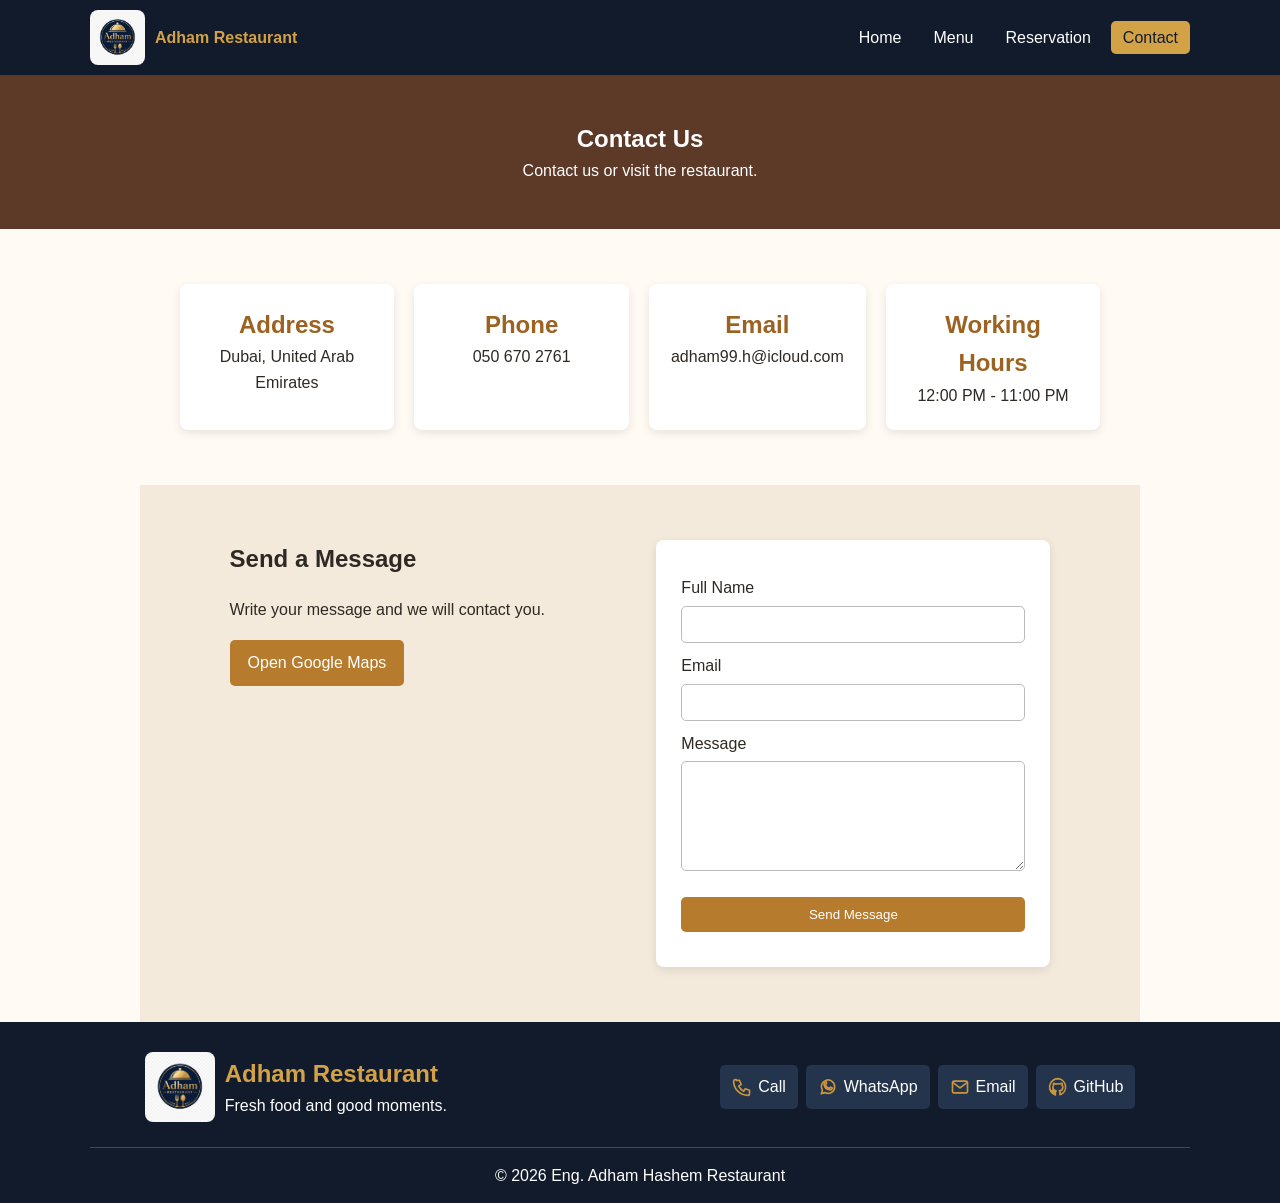
==== contact.html @ 0478b09f "Add files via upload" ====
<!DOCTYPE html>
<html lang="en">
<head>
    <meta charset="UTF-8">
    <meta name="viewport" content="width=device-width, initial-scale=1.0">
    <title>Adham Restaurant | Contact</title>
    <link rel="stylesheet" href="style.css">
</head>
<body>

<header>
    <nav class="navbar">
        <a class="brand" href="index.html">
            <img src="Restaurant Img/site-logo.png" alt="Adham Restaurant logo">
            <span>Adham Restaurant</span>
        </a>

        <ul class="nav-links">
            <li><a href="index.html">Home</a></li>
            <li><a href="menu.html">Menu</a></li>
            <li><a href="reservation.html">Reservation</a></li>
            <li><a class="active" href="contact.html">Contact</a></li>
        </ul>
    </nav>
</header>

<main>
    <section class="page-title">
        <h1>Contact Us</h1>
        <p>Contact us or visit the restaurant.</p>
    </section>

    <section class="section grid four">
        <article class="card contact-box">
            <h2>Address</h2>
            <p>Dubai, United Arab Emirates</p>
        </article>

        <article class="card contact-box">
            <h2>Phone</h2>
            <p>050 670 2761</p>
        </article>

        <article class="card contact-box">
            <h2>Email</h2>
            <p>adham99.h@icloud.com</p>
        </article>

        <article class="card contact-box">
            <h2>Working Hours</h2>
            <p>12:00 PM - 11:00 PM</p>
        </article>
    </section>

    <section class="section form-section light-section">
        <div class="form-text">
            <h2>Send a Message</h2>
            <p>Write your message and we will contact you.</p>
            <a class="button" href="https://maps.google.com" target="_blank">Open Google Maps</a>
        </div>

        <form>
            <label for="contactName">Full Name</label>
            <input id="contactName" type="text" required>

            <label for="contactEmail">Email</label>
            <input id="contactEmail" type="email" required>

            <label for="contactMessage">Message</label>
            <textarea id="contactMessage" required></textarea>

            <button class="submit-button" type="submit">Send Message</button>
            <p class="message"></p>
        </form>
    </section>
</main>

<footer>
    <div class="footer-top">
        <div class="footer-brand">
            <img src="Restaurant Img/site-logo.png" alt="Adham Restaurant logo">
            <div>
                <h2>Adham Restaurant</h2>
                <p>Fresh food and good moments.</p>
            </div>
        </div>

        <div class="footer-buttons">
            <a href="tel:0506702761"><img src="Restaurant Img/phone-icon.svg" alt="Phone">Call</a>
            <a href="https://wa.me/971506702761" target="_blank"><img src="Restaurant Img/whatsapp-icon.svg" alt="WhatsApp">WhatsApp</a>
            <a href="mailto:adham99.h@icloud.com"><img src="Restaurant Img/email-icon.svg" alt="Email">Email</a>
            <a href="https://github.com/adhammr223-cyber" target="_blank"><img src="Restaurant Img/github-icon.svg" alt="GitHub">GitHub</a>
        </div>
    </div>

    <p class="copyright">© 2026 Eng. Adham Hashem Restaurant</p>
</footer>

<script src="main.js"></script>
</body>
</html>
---- style.css ----
/* General */
* {
    margin: 0;
    padding: 0;
    box-sizing: border-box;
}
body {
    font-family: Arial, sans-serif;
    background: #fffaf3;
    color: #2f2924;
    line-height: 1.6;
}
img {
    width: 100%;
    display: block;
}
a {
    text-decoration: none;
}

/* Header */
header,
footer {
    background: #111b2b;
    color: white;
}
.navbar,
.footer-top {
    width: 90%;
    max-width: 1100px;
    margin: auto;
    display: flex;
    align-items: center;
    justify-content: space-between;
}
.navbar {
    min-height: 75px;
}
.brand,
.footer-brand {
    display: flex;
    align-items: center;
    gap: 10px;
}
.brand {
    color: #d4a246;
    font-weight: bold;
}
.brand img {
    width: 55px;
    height: 55px;
    border-radius: 8px;
}
.nav-links {
    list-style: none;
    display: flex;
    gap: 8px;
}
.nav-links a {
    color: white;
    padding: 8px 12px;
    border-radius: 5px;
    transition: 0.3s;
}
.nav-links a:hover,
.nav-links a.active {
    background: #d4a246;
    color: #111b2b;
}

/* Sections */
.section {
    padding: 55px 7%;
}
.light-section {
    background: #f3eadc;
}
.dark-section {
    background: #111b2b;
}
.section-title,
.page-title {
    text-align: center;
}
.section-title {
    margin-bottom: 30px;
}
.dark-section .section-title {
    color: #d4a246;
}
.page-title {
    background: #5d3928;
    color: white;
    padding: 45px 20px;
}
.small-text,
.text-link {
    color: #b77b2d;
    font-weight: bold;
}
.button,
.submit-button {
    display: inline-block;
    background: #b77b2d;
    color: white;
    padding: 10px 18px;
    border: none;
    border-radius: 5px;
    cursor: pointer;
    transition: 0.3s;
}
.button:hover,
.submit-button:hover {
    background: #111b2b;
}

/* Home */
.hero,
.about,
.form-section {
    display: flex;
    align-items: center;
    gap: 35px;
}
.hero {
    min-height: 520px;
    gap: 0;
}
.hero-text,
.hero > img,
.about img,
.about div,
.form-text,
form {
    width: 50%;
}
.hero-text {
    padding: 50px 7%;
}
.hero h1 {
    font-size: 45px;
    margin: 10px 0 15px;
}
.hero-text > p:not(.small-text),
.about h2,
.about p,
.form-text h2,
.form-text p {
    margin-bottom: 18px;
}
.hero > img {
    height: 520px;
    object-fit: cover;
}
.about img {
    height: 340px;
    object-fit: cover;
    border-radius: 10px;
}

/* Grids and Cards */
.grid {
    max-width: 1100px;
    margin: auto;
    display: grid;
    gap: 20px;
}
.two {
    grid-template-columns: repeat(2, 1fr);
}
.three {
    grid-template-columns: repeat(3, 1fr);
}
.four {
    grid-template-columns: repeat(4, 1fr);
}
.card,
form {
    background: white;
    border-radius: 8px;
    box-shadow: 0 3px 10px #00000018;
}
.info-box,
.contact-box {
    padding: 22px;
    text-align: center;
}
.image-card {
    overflow: hidden;
}
.image-card > img {
    height: 220px;
    object-fit: cover;
    transition: 0.3s;
}
.image-card:hover > img {
    transform: scale(1.04);
}
.card-text {
    padding: 17px;
}
.card-text h2,
.card-text h3,
.contact-box h2 {
    color: #9b6221;
}
.card-text strong {
    color: #5d3928;
}

/* Forms */
.form-section {
    max-width: 1000px;
    margin: auto;
    align-items: flex-start;
}
form {
    padding: 25px;
}
label {
    display: block;
    margin-top: 10px;
}
input,
select,
textarea {
    width: 100%;
    padding: 10px;
    margin-top: 5px;
    border: 1px solid #bbb;
    border-radius: 5px;
}
textarea {
    height: 110px;
    resize: vertical;
}
.submit-button {
    width: 100%;
    margin-top: 18px;
}
.message {
    color: green;
    text-align: center;
    margin-top: 10px;
}

/* Footer */
footer {
    padding: 30px 7% 15px;
}
.footer-brand img {
    width: 70px;
    height: 70px;
    border-radius: 8px;
}
.footer-brand h2 {
    color: #d4a246;
}
.footer-buttons {
    display: flex;
    flex-wrap: wrap;
    gap: 8px;
}
.footer-buttons a {
    display: flex;
    align-items: center;
    gap: 6px;
    background: #25344d;
    color: white;
    padding: 9px 12px;
    border-radius: 5px;
    transition: 0.3s;
}
.footer-buttons a:hover {
    background: #b77b2d;
}
.footer-buttons img {
    width: 20px;
    height: 20px;
}
.copyright {
    text-align: center;
    border-top: 1px solid #ffffff33;
    margin-top: 25px;
    padding-top: 15px;
}

/* Mobile */
@media (max-width: 768px) {
    .navbar,
    .footer-top,
    .hero,
    .about,
    .form-section {
        flex-direction: column;
    }
    .navbar,
    .footer-top {
        padding: 12px 0;
    }
    .nav-links {
        flex-wrap: wrap;
        justify-content: center;
    }
    .hero-text,
    .hero > img,
    .about img,
    .about div,
    .form-text,
    form {
        width: 100%;
    }
    .hero > img {
        height: 350px;
    }
    .two,
    .three,
    .four {
        grid-template-columns: 1fr;
    }
}
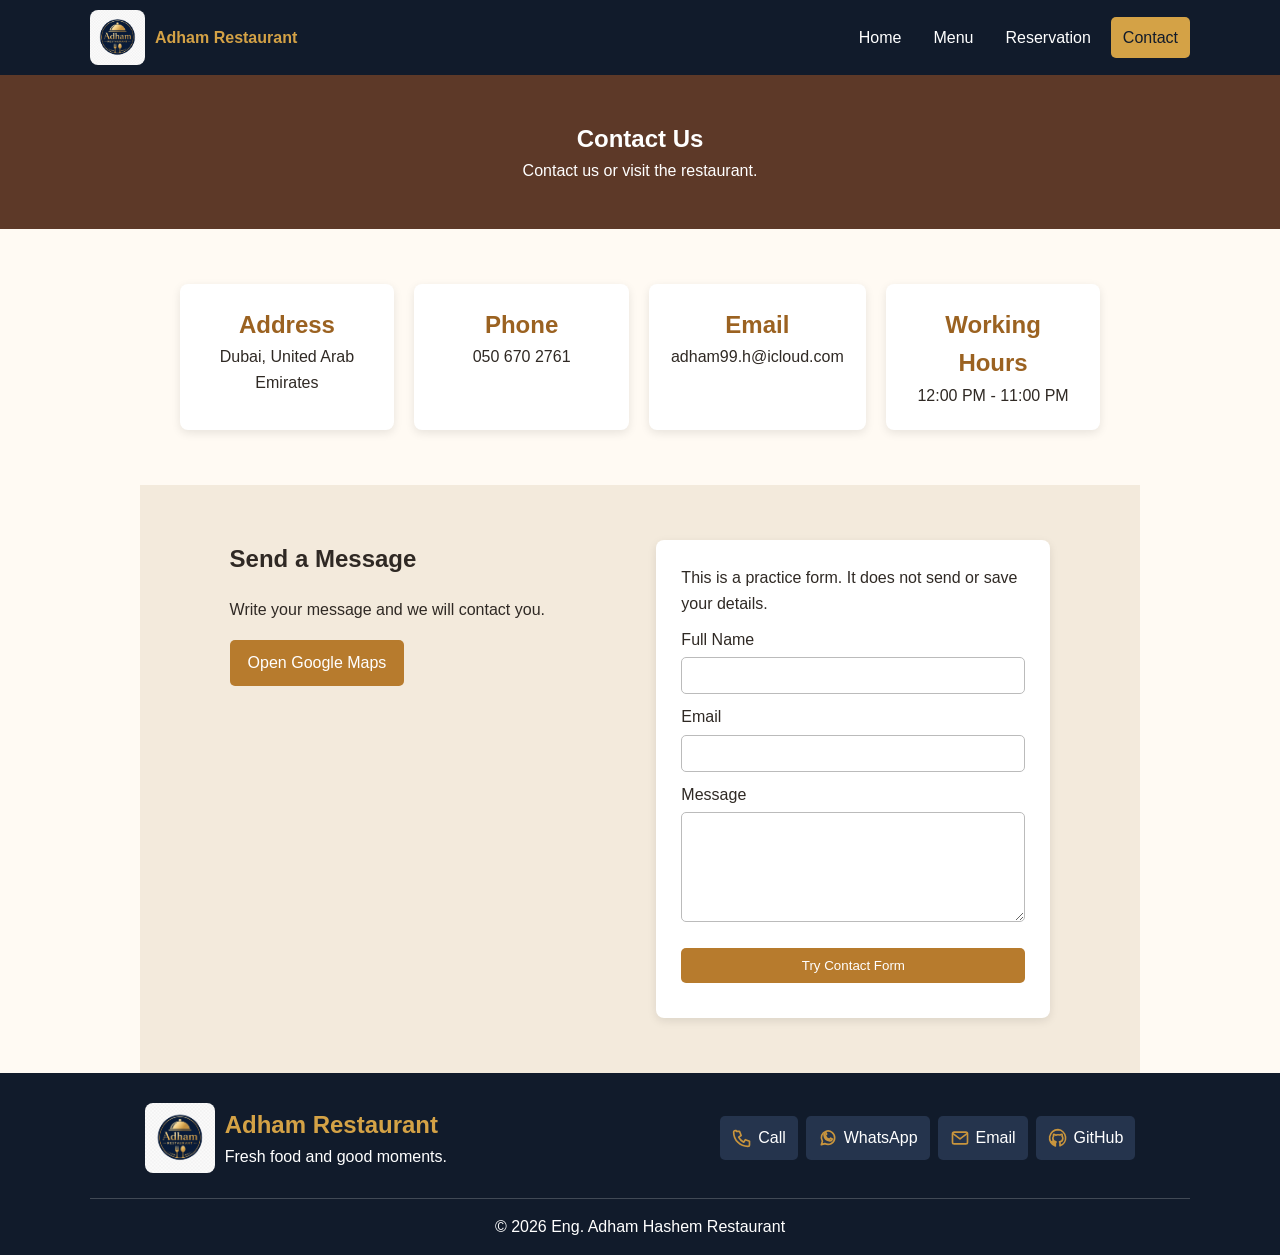
==== commit 005df2b1: "Improve existing project and document its setup without new dependencies" ====
--- a/contact.html
+++ b/contact.html
@@ -56,10 +56,11 @@
         <div class="form-text">
             <h2>Send a Message</h2>
             <p>Write your message and we will contact you.</p>
-            <a class="button" href="https://maps.google.com" target="_blank">Open Google Maps</a>
+            <a class="button" href="https://maps.google.com" target="_blank" rel="noopener noreferrer">Open Google Maps</a>
         </div>
 
         <form>
+            <p>This is a practice form. It does not send or save your details.</p>
             <label for="contactName">Full Name</label>
             <input id="contactName" type="text" required>
 
@@ -69,8 +70,8 @@
             <label for="contactMessage">Message</label>
             <textarea id="contactMessage" required></textarea>
 
-            <button class="submit-button" type="submit">Send Message</button>
-            <p class="message"></p>
+            <button class="submit-button" type="submit">Try Contact Form</button>
+            <p class="message" role="status" aria-live="polite"></p>
         </form>
     </section>
 </main>
@@ -87,9 +88,9 @@
 
         <div class="footer-buttons">
             <a href="tel:0506702761"><img src="Restaurant Img/phone-icon.svg" alt="Phone">Call</a>
-            <a href="https://wa.me/971506702761" target="_blank"><img src="Restaurant Img/whatsapp-icon.svg" alt="WhatsApp">WhatsApp</a>
+            <a href="https://wa.me/971506702761" target="_blank" rel="noopener noreferrer"><img src="Restaurant Img/whatsapp-icon.svg" alt="WhatsApp">WhatsApp</a>
             <a href="mailto:adham99.h@icloud.com"><img src="Restaurant Img/email-icon.svg" alt="Email">Email</a>
-            <a href="https://github.com/adhammr223-cyber" target="_blank"><img src="Restaurant Img/github-icon.svg" alt="GitHub">GitHub</a>
+            <a href="https://github.com/adhammr223-cyber" target="_blank" rel="noopener noreferrer"><img src="Restaurant Img/github-icon.svg" alt="GitHub">GitHub</a>
         </div>
     </div>
 
--- a/style.css
+++ b/style.css
@@ -319,3 +319,20 @@
         grid-template-columns: 1fr;
     }
 }
+
+/* Make keyboard navigation visible and long text fit small screens. */
+a:focus-visible, button:focus-visible, input:focus-visible,
+select:focus-visible, textarea:focus-visible {
+    outline: 3px solid #d4a246;
+    outline-offset: 3px;
+}
+body { overflow-wrap: break-word; }
+.nav-links a { display: block; }
+@media (max-width: 480px) {
+    .hero h1 { font-size: 32px; }
+    .hero-text { padding: 30px 7%; }
+    form { padding: 18px; }
+}
+@media (prefers-reduced-motion: reduce) {
+    *, *::before, *::after { transition: none !important; }
+}
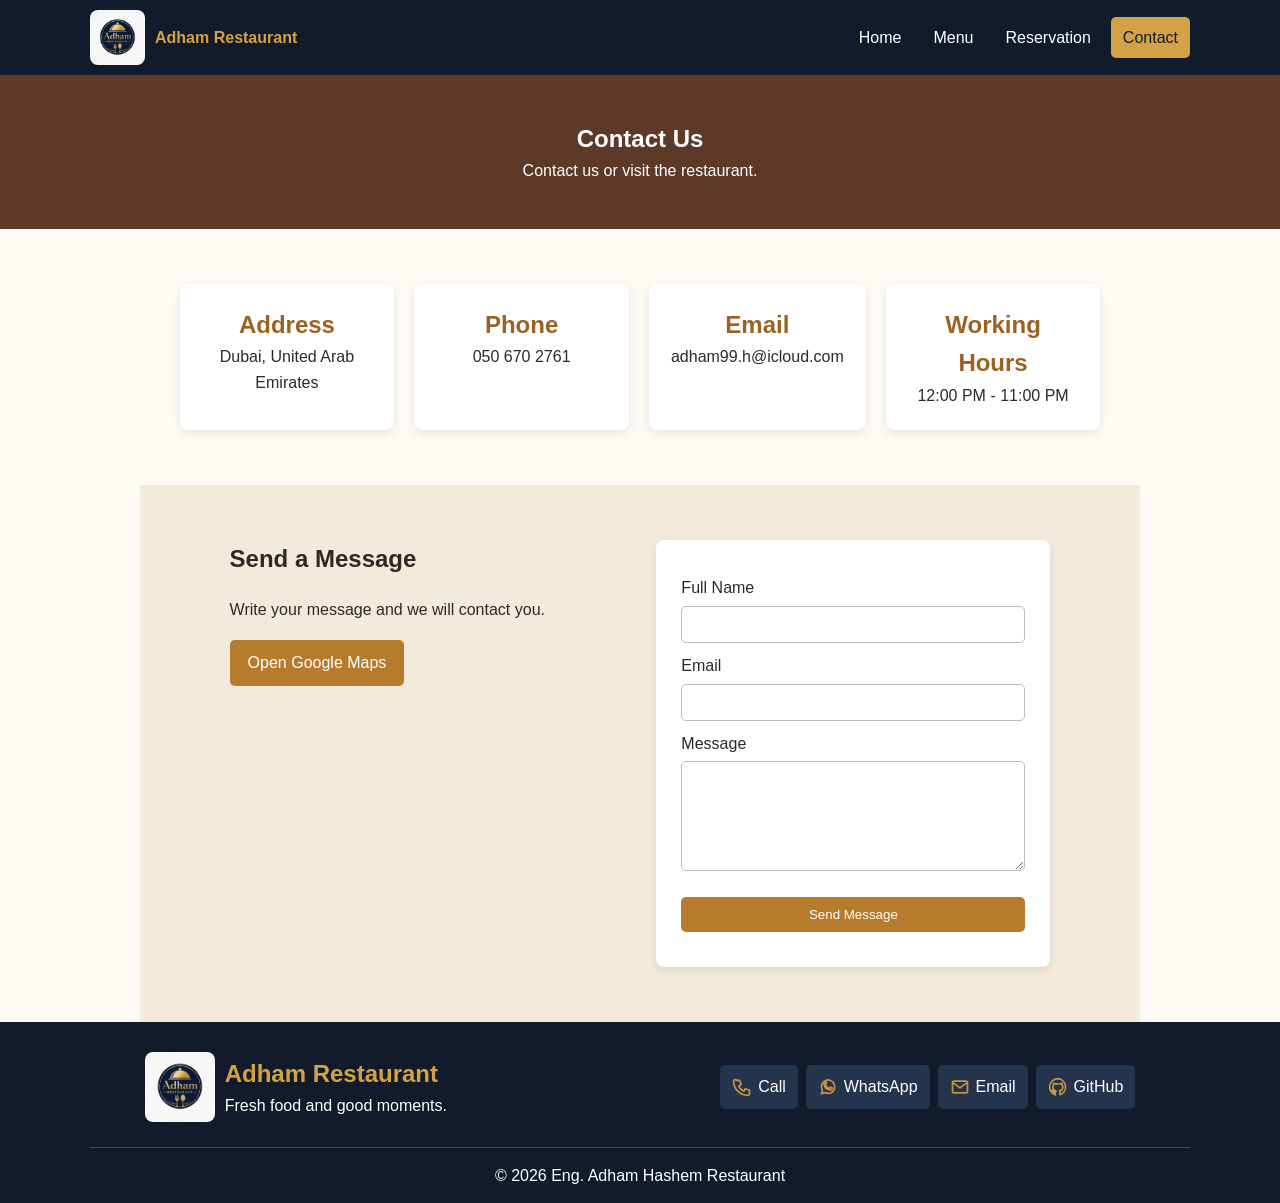
==== commit ae04728d: "Fix GitHub profile links after username change" ====
--- a/contact.html
+++ b/contact.html
@@ -56,11 +56,10 @@
         <div class="form-text">
             <h2>Send a Message</h2>
             <p>Write your message and we will contact you.</p>
-            <a class="button" href="https://maps.google.com" target="_blank" rel="noopener noreferrer">Open Google Maps</a>
+            <a class="button" href="https://maps.google.com" target="_blank">Open Google Maps</a>
         </div>
 
         <form>
-            <p>This is a practice form. It does not send or save your details.</p>
             <label for="contactName">Full Name</label>
             <input id="contactName" type="text" required>
 
@@ -70,8 +69,8 @@
             <label for="contactMessage">Message</label>
             <textarea id="contactMessage" required></textarea>
 
-            <button class="submit-button" type="submit">Try Contact Form</button>
-            <p class="message" role="status" aria-live="polite"></p>
+            <button class="submit-button" type="submit">Send Message</button>
+            <p class="message"></p>
         </form>
     </section>
 </main>
@@ -88,9 +87,9 @@
 
         <div class="footer-buttons">
             <a href="tel:0506702761"><img src="Restaurant Img/phone-icon.svg" alt="Phone">Call</a>
-            <a href="https://wa.me/971506702761" target="_blank" rel="noopener noreferrer"><img src="Restaurant Img/whatsapp-icon.svg" alt="WhatsApp">WhatsApp</a>
+            <a href="https://wa.me/971506702761" target="_blank"><img src="Restaurant Img/whatsapp-icon.svg" alt="WhatsApp">WhatsApp</a>
             <a href="mailto:adham99.h@icloud.com"><img src="Restaurant Img/email-icon.svg" alt="Email">Email</a>
-            <a href="https://github.com/adhammr223-cyber" target="_blank" rel="noopener noreferrer"><img src="Restaurant Img/github-icon.svg" alt="GitHub">GitHub</a>
+            <a href="https://github.com/adham2005-h" target="_blank"><img src="Restaurant Img/github-icon.svg" alt="GitHub">GitHub</a>
         </div>
     </div>
 
